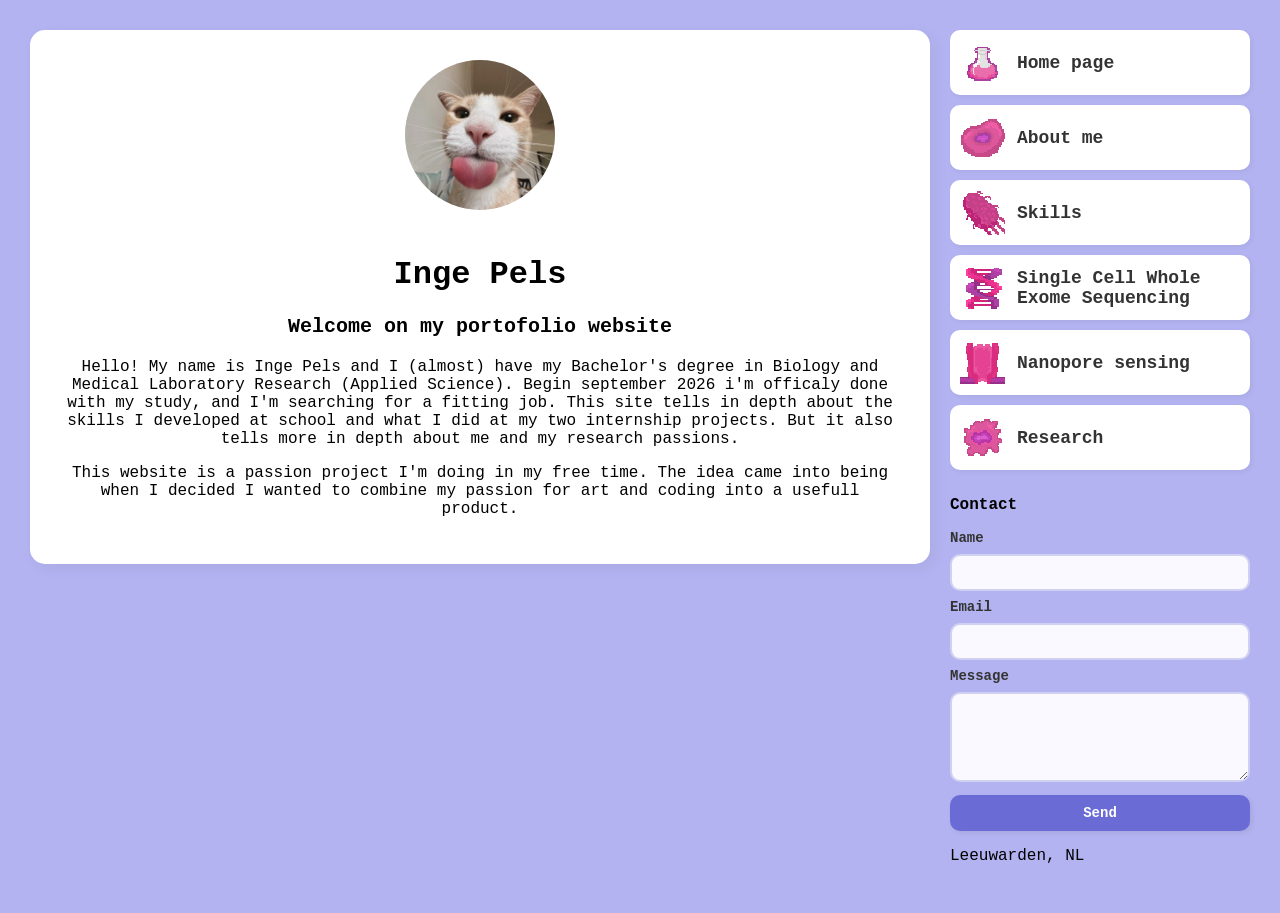
==== index.html @ 2bb5cb3c "Add files via upload" ====
<!DOCTYPE html>
<html>
<head>
    <meta name="viewport" content="width=device-width, initial-scale=1.0">
    <title>Mijn Portfolio</title>
    <link rel="stylesheet" href="style.css">
    <link href="https://fonts.google.com/specimen/DotGothic16" rel="stylesheet">
</head>







<body>

    <div class="portfolio-container">
        <!-- Jouw afbeelding -->
        <img src="cat" alt="Mijn profielfoto" class="profielfoto">

        <!-- Jouw naam -->
        <h1>Inge Pels</h1>

        <!-- Jouw verhaal -->
        <div class="verhaal">
            <p style="font-size: 20px; text-align: center;"><b>Welcome on my portofolio website</b></p>
            <p>
               Hello! My name is Inge Pels and I (almost) have my Bachelor's degree in Biology and Medical Laboratory Research (Applied Science).
                Begin september 2026 i'm officaly done with my study, and I'm searching for a fitting job.
                This site tells in depth about the skills I developed at school and what I did at my two internship projects.
                But it also tells more in depth about me and my research passions.

            </p>
            <p>
               This website is a passion project I'm doing in my free time. The idea came into being when I decided I wanted to 
               combine my passion for art and coding into a usefull product. 
            </p>
        </div>
    </div>

 <nav class="tabs-container">
        <a href="index.html" class="tab"> <img src="flask.png" class = "icon" > Home page</a>
        <a href="info.html" class="tab"><img src="cell.png" class="icon" > About me</a>
        <a href="skills.html" class="tab"> <img src="coli.png" class="icon" >Skills</a>
        <a href="exome.html" class="tab"><img src="DNA.png" class="icon"> Single Cell Whole Exome Sequencing</a>
        <a href="pore.html" class="tab"><img src="pore.png" class="icon"> Nanopore sensing </a>
        <a href="research.html" class="tab"> <img src="cancer.png" class="icon"> Research </a>
 <div class="info">
    <p><b>Contact</b></p>

    <form class="contact-form" action="https://formspree.io/f/meajvapj" method="POST">

        <label for="name">Name</label>
        <input type="text" id="name" name="name" required>

        <label for="email">Email</label>
        <input type="email" id="email" name="email" required>

        <label for="message">Message</label>
        <textarea id="message" name="message" rows="4" required></textarea>

        <button type="submit">Send</button>

    </form>

    <p>Leeuwarden, NL</p>
</div>
    </nav>
    </div>


</body>
</html>
---- style.css ----
* {
    box-sizing: border-box;
}

body {
    background-color: rgb(179, 179, 241);
    font-family: "DotGothic16", monospace;
    margin: 0;
    padding: 30px;
    display: flex;
    flex-direction: row;
    justify-content: center;
    align-items: flex-start;
    gap: 20px;
}

.profielfoto {
    width: 150px;
    height: 150px;
    object-fit: cover;
    border-radius: 50%;
    margin-bottom: 20px;
}

.content-left {
    width: min(100%, 1000px);
    min-width: 0;
    display: flex;
    flex-direction: column;
    gap: 20px;
}

.row-container {
    display: flex;
    flex-direction: row;
    gap: 20px;
    width: 100%;
    align-items: flex-start;
}
.txt1{
    text-align: center;
}

.txt2 {
    background-color: white;
    width: 100%;
    max-width: 900px;
    padding: 20px;
    border-radius: 15px;
    box-shadow: 5px 5px 15px rgba(0,0,0,0.05);
    text-align: left;
}

.txt2 a {
    color: #6b6bd6;
    text-decoration: none;
    font-weight: bold;
    transition: 0.2s;
}

.txt2 a:hover {
    color: #333;
    text-decoration: none;
}

.tabs-container {
    width: 300px;
    flex: 0 0 300px;
    display: flex;
    flex-direction: column;
    gap: 10px;
    position: sticky;
    top: 20px;
    align-self: flex-start;
}

.tab {
    width: 100%;
    height: 65px;
    box-sizing: border-box;
    background-color: white;
    display: flex;
    align-items: center;
    padding: 10px;
    text-decoration: none;
    color: #333;
    font-weight: bold;
    font-size: large;
    border-radius: 10px;
    box-shadow: 2px 2px 5px rgba(0,0,0,0.05);
    transition: 0.3s;
}

.tab:hover {
    background-color: #f0f0f0;
    transform: translateX(5px);
}

.icon {
    width: 45px;
    height: 45px;
    margin-right: 12px;
    flex-shrink: 0;
    image-rendering: pixelated;
}

.side-gif {
    max-width: 180px;
    height: auto;
    border-radius: 15px;
    align-self: flex-start;
}

.exome-image {
    width: 520px;
    max-width: 100%;
    height: auto;
    display: block;
    padding: 20px;
    box-sizing: border-box;
    border-radius: 15px;
    margin: 0 auto 20px;
    background-color: white;
    image-rendering: pixelated;
}


.link-card {
    display: flex;
    flex: 1 ;
    flex-direction: column;
    color: #333;
    background-color: #f9f9f9;
    border-radius: 10px;
    overflow: hidden;
    margin: 15px 0;
}

.link-card-img {
    width: 200px;
    height: 150px;
    object-fit: cover;
    display: block;
}



.portfolio-container {
    background-color: white;
    width: min(100%, 1000px);
    padding: 30px;
    border-radius: 15px;
    box-shadow: 5px 5px 15px rgba(0,0,0,0.05);
    text-align: center;
}

.contact-form {
    display: flex;
    flex-direction: column;
    gap: 8px;
    margin-top: 12px;
    text-align: left;
}

.contact-form label {
    font-size: 14px;
    font-weight: bold;
    color: #333;
}

.contact-form input,
.contact-form textarea {
    width: 100%;
    padding: 9px 10px;
    border: 2px solid #d0d0f0;
    border-radius: 10px;
    background-color: #f9f9ff;
    color: #333;
    font-family: "DotGothic16", monospace;
    font-size: 13px;
    outline: none;
    transition: 0.2s;
}

.contact-form input:focus,
.contact-form textarea:focus {
    border-color: rgb(107, 107, 214);
    background-color: white;
    box-shadow: 2px 2px 8px rgba(107, 107, 214, 0.15);
}

.contact-form textarea {
    resize: vertical;
    min-height: 90px;
}

.contact-form button {
    margin-top: 5px;
    padding: 10px 15px;
    border: none;
    border-radius: 10px;
    background-color: rgb(107, 107, 214);
    color: white;
    font-family: "DotGothic16", monospace;
    font-size: 14px;
    font-weight: bold;
    cursor: pointer;
    box-shadow: 2px 2px 5px rgba(0, 0, 0, 0.08);
    transition: 0.3s;
}

.contact-form button:hover {
    background-color: rgb(85, 85, 180);
    transform: translateX(3px);
}




@media (max-width: 900px) {
    body {
        padding: 20px;
        flex-direction: column;
        align-items: center;
    }
    .tabs-container {
        width: 100%;
        max-width: 700px;
        order: -1;
        position: static;
    }
    .content-left {
        width: 100%;
        max-width: 700px;
    }

    .row-container {
        flex-direction: column;
    }

    .txt2 {
        width: 100%;
        max-width: none;
    }

    .side-gif {
        max-width: 100%;
        align-self: center;
    }

    .exome-image {
        width: 100%;
        max-width: 520px;
    }
}




@media (max-width: 500px) {
    body {
        padding: 10px;
    }
    .tabs-container {
        width: 100%;
    }
    .tab {
        height: 60px;
        font-size: 14px;
    }
    .icon {
        width: 40px;
        height: 40px;
    }
    .txt2 {
        padding: 15px;
    }
    .portfolio-container {
        padding: 20px;
    }
}
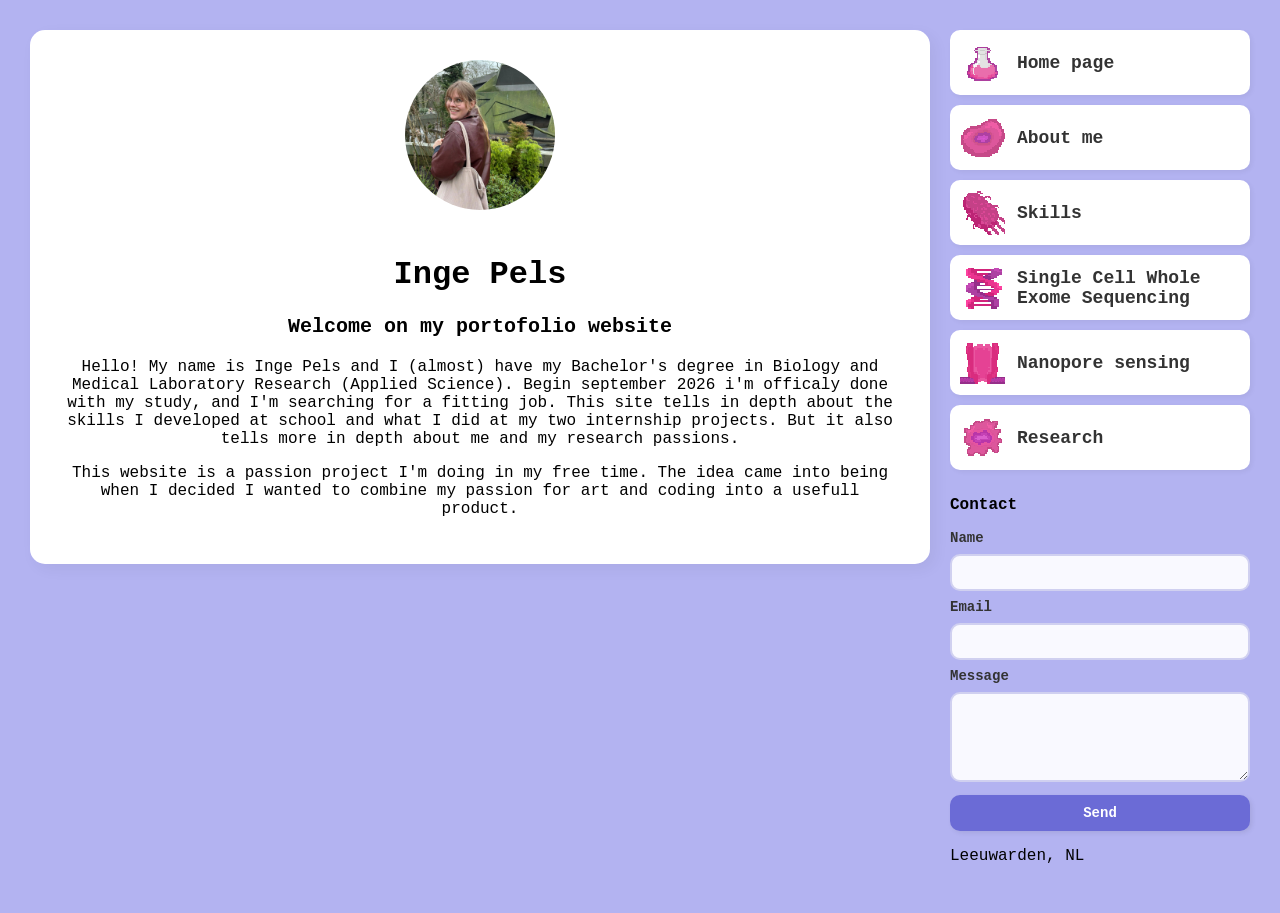
==== commit 4dda85ad: "Modify index.html with new profile image and content Updated profile image and corrected text." ====
--- a/index.html
+++ b/index.html
@@ -16,13 +16,13 @@
 <body>
 
     <div class="portfolio-container">
-        <!-- Jouw afbeelding -->
-        <img src="cat" alt="Mijn profielfoto" class="profielfoto">
+     
+        <img src="pf.jpg" alt="Mijn profielfoto" class="profielfoto">
 
-        <!-- Jouw naam -->
+  
         <h1>Inge Pels</h1>
 
-        <!-- Jouw verhaal -->
+   
         <div class="verhaal">
             <p style="font-size: 20px; text-align: center;"><b>Welcome on my portofolio website</b></p>
             <p>
@@ -71,4 +71,4 @@
 
 
 </body>
-</html>+</html>
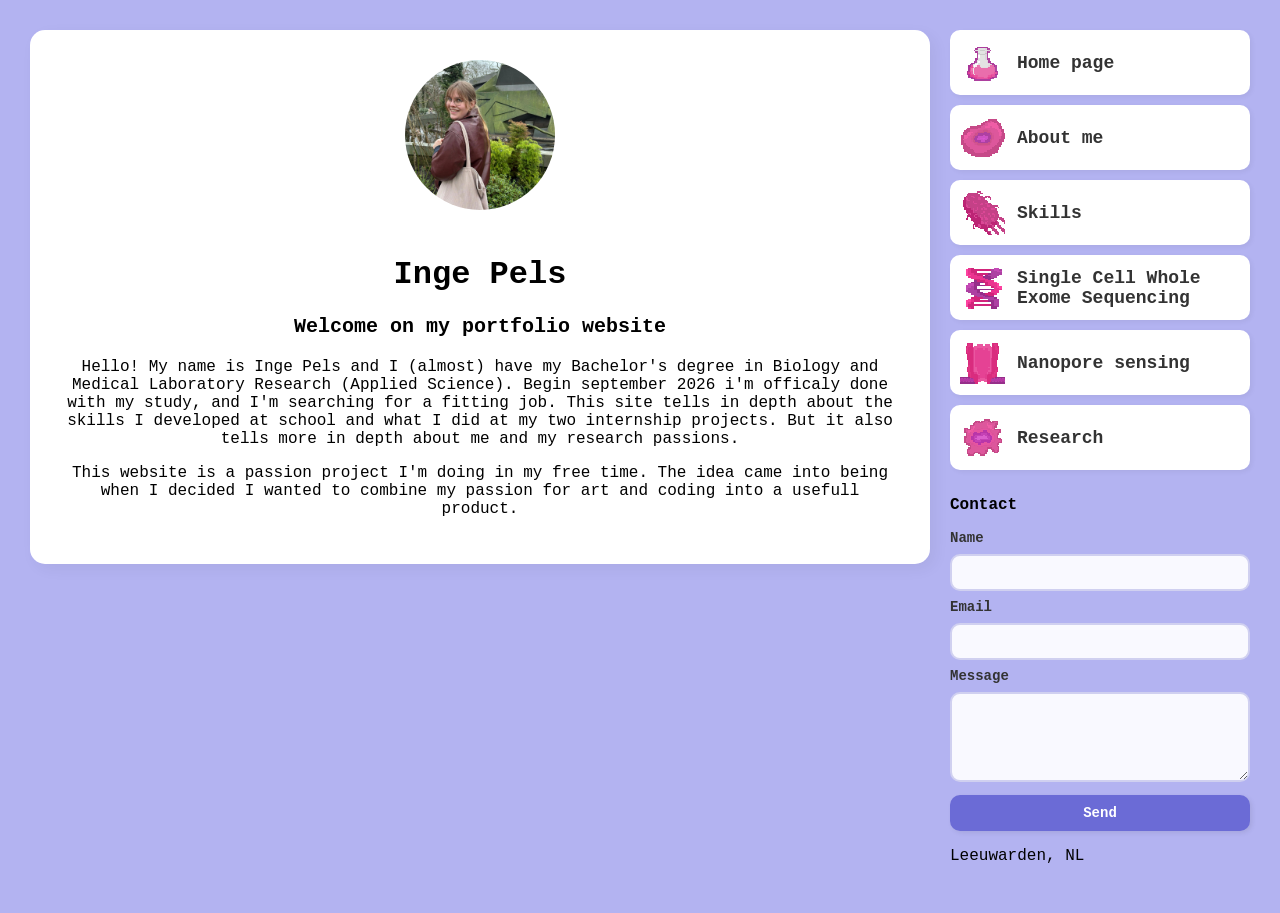
==== commit e2523be4: "Fix HTML formatting and structure" ====
--- a/index.html
+++ b/index.html
@@ -2,7 +2,7 @@
 <html>
 <head>
     <meta name="viewport" content="width=device-width, initial-scale=1.0">
-    <title>Mijn Portfolio</title>
+    <title>Inge Pels portfolio</title>
     <link rel="stylesheet" href="style.css">
     <link href="https://fonts.google.com/specimen/DotGothic16" rel="stylesheet">
 </head>
@@ -17,14 +17,14 @@
 
     <div class="portfolio-container">
      
-        <img src="pf.jpg" alt="Mijn profielfoto" class="profielfoto">
+        <img src="pf.jpg" alt="My profilepic" class="profielfoto">
 
   
         <h1>Inge Pels</h1>
 
    
         <div class="verhaal">
-            <p style="font-size: 20px; text-align: center;"><b>Welcome on my portofolio website</b></p>
+            <p style="font-size: 20px; text-align: center;"><b>Welcome on my portfolio website</b></p>
             <p>
                Hello! My name is Inge Pels and I (almost) have my Bachelor's degree in Biology and Medical Laboratory Research (Applied Science).
                 Begin september 2026 i'm officaly done with my study, and I'm searching for a fitting job.
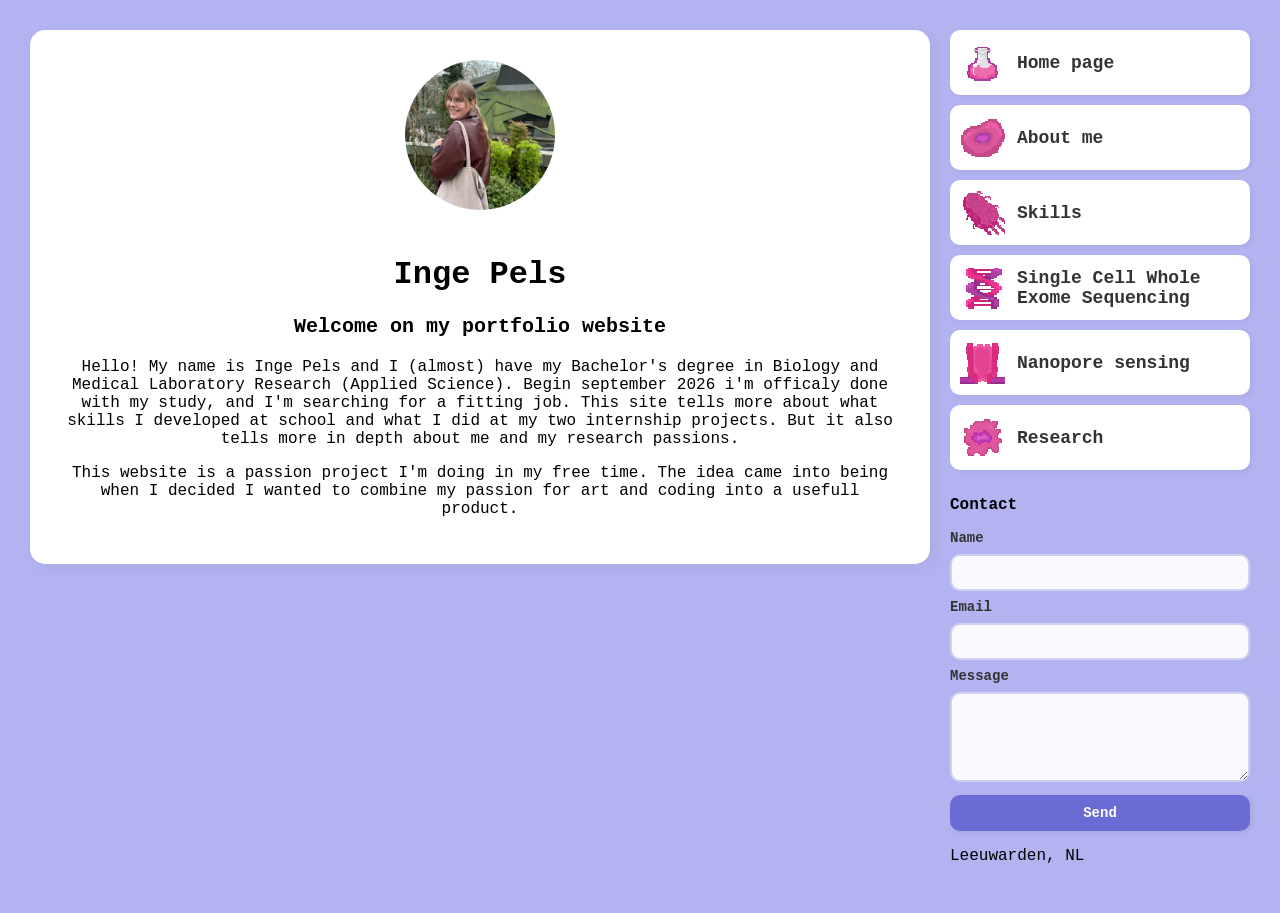
==== commit e19df133: "Update index.html" ====
--- a/index.html
+++ b/index.html
@@ -28,7 +28,7 @@
             <p>
                Hello! My name is Inge Pels and I (almost) have my Bachelor's degree in Biology and Medical Laboratory Research (Applied Science).
                 Begin september 2026 i'm officaly done with my study, and I'm searching for a fitting job.
-                This site tells in depth about the skills I developed at school and what I did at my two internship projects.
+                This site tells more about what skills I developed at school and what I did at my two internship projects.
                 But it also tells more in depth about me and my research passions.
 
             </p>
--- a/style.css
+++ b/style.css
@@ -136,6 +136,18 @@
     margin: 15px 0;
 }
 
+.link-card a {
+    color: #6b6bd6;
+    text-decoration: none;
+    font-weight: bold;
+    transition: 0.2s;
+}
+
+.link-card a:hover {
+    color: #333;
+    text-decoration: none;
+}
+
 .link-card-img {
     width: 200px;
     height: 150px;
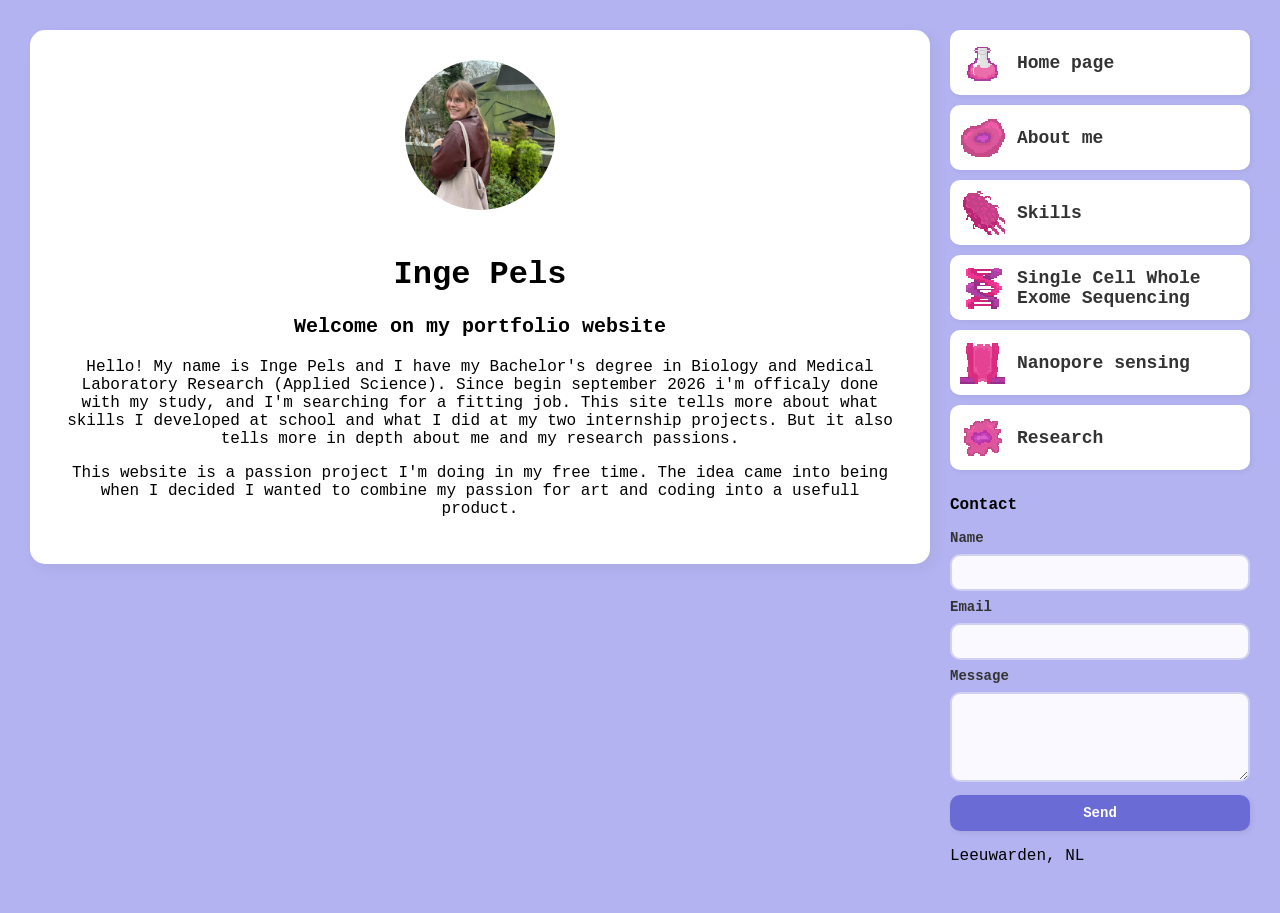
==== commit ef089b49: "Revise portfolio website content and fix typos Updated the text in the portfolio website to reflect " ====
--- a/index.html
+++ b/index.html
@@ -26,8 +26,8 @@
         <div class="verhaal">
             <p style="font-size: 20px; text-align: center;"><b>Welcome on my portfolio website</b></p>
             <p>
-               Hello! My name is Inge Pels and I (almost) have my Bachelor's degree in Biology and Medical Laboratory Research (Applied Science).
-                Begin september 2026 i'm officaly done with my study, and I'm searching for a fitting job.
+               Hello! My name is Inge Pels and I have my Bachelor's degree in Biology and Medical Laboratory Research (Applied Science).
+                Since begin september 2026 i'm officaly done with my study, and I'm searching for a fitting job.
                 This site tells more about what skills I developed at school and what I did at my two internship projects.
                 But it also tells more in depth about me and my research passions.
 
--- a/style.css
+++ b/style.css
@@ -235,12 +235,32 @@
         flex-direction: column;
         align-items: center;
     }
-    .tabs-container {
-        width: 100%;
-        max-width: 700px;
-        order: -1;
-        position: static;
-    }
+  .tabs-container {
+    display: contents;
+}
+
+.tab {
+    order: -1;
+    width: 100%;
+    max-width: 700px;
+    align-self: center;
+}
+
+.content-left {
+    order: 0;
+}
+
+.info {
+    order: 1;
+    width: 100%;
+    max-width: 700px;
+    align-self: center;
+    background-color: white;
+    padding: 20px;
+    border-radius: 15px;
+    box-shadow: 5px 5px 15px rgba(0,0,0,0.05);
+    box-sizing: border-box;
+}
     .content-left {
         width: 100%;
         max-width: 700px;
